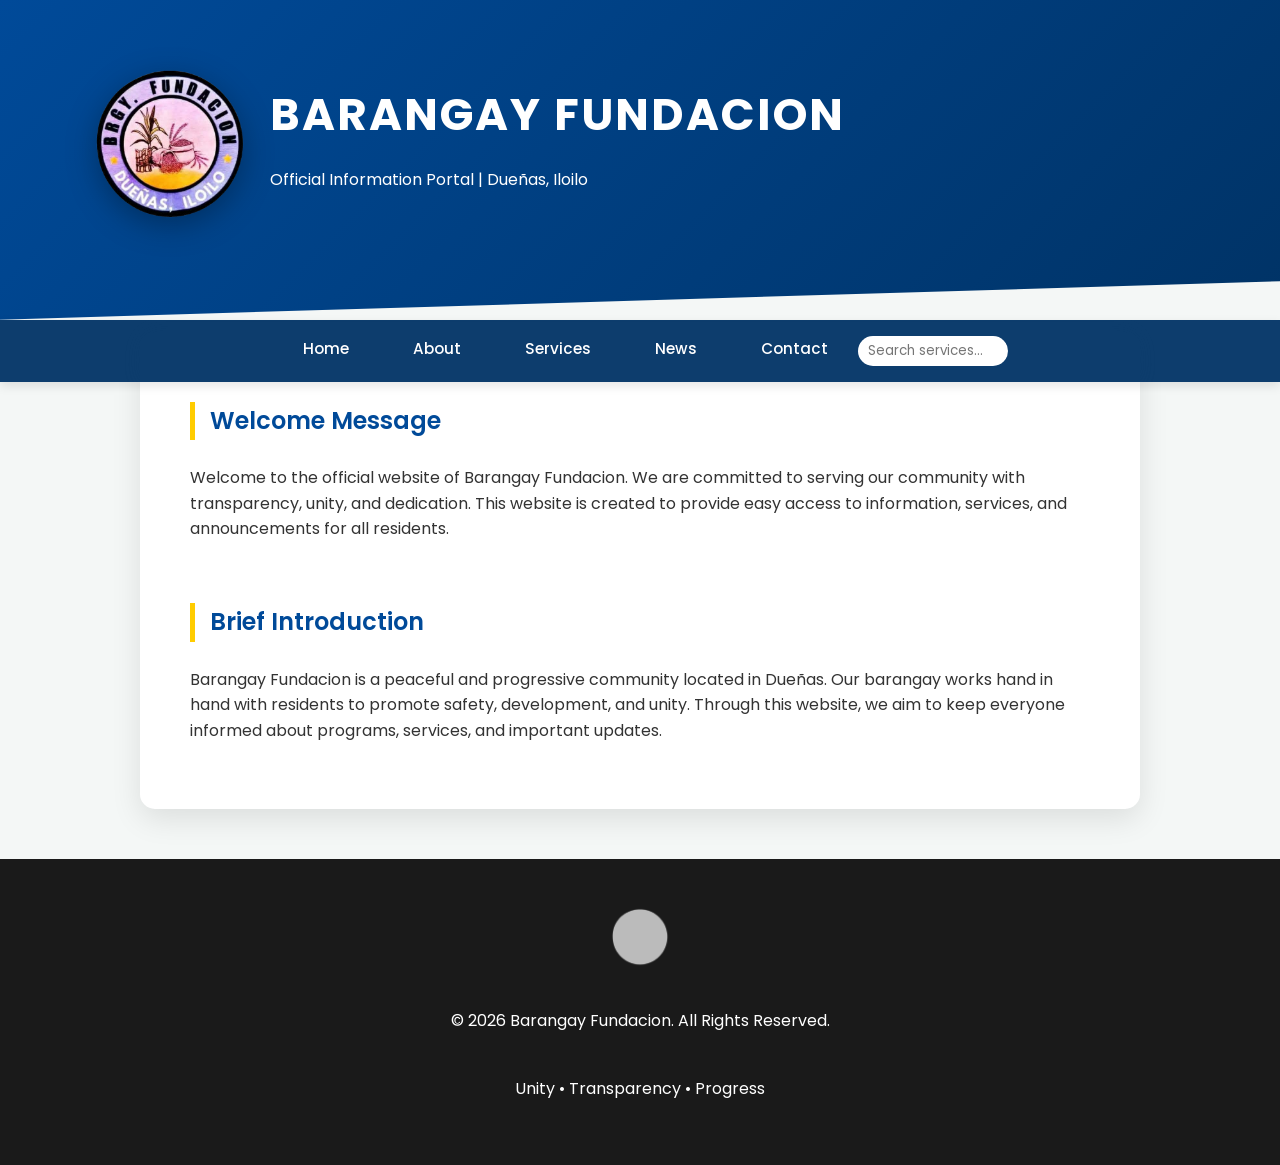
==== index.html @ b8a99304 "Complete Barangay Information Portal with interactive UI" ====
<!DOCTYPE html>
<html lang="en">
<head>
    <meta charset="UTF-8">
    <meta name="viewport" content="width=device-width, initial-scale=1.0">
    <title>Home | Brgy. Fundacion</title>
    <link href="https://fonts.googleapis.com/css2?family=Poppins:wght@300;500;700&display=swap" rel="stylesheet">
    <link rel="stylesheet" href="style.css">
</head>
<body>
    <header>
        <div class="header-content">
            <img src="logo.png" alt="Barangay Fundacion Logo" class="main-logo">
            <div class="header-text">
                <h1>Barangay Fundacion</h1>
                <p>Official Information Portal | Dueñas, Iloilo</p>
            </div>
        </div>
    </header>

    <nav>
        <div class="nav-links">
            <a href="index.html">Home</a>
            <a href="about.html">About</a>
            <a href="services.html">Services</a>
            <a href="news.html">News</a>
            <a href="contact.html">Contact</a>
            </div>
        <div class="nav-search">
            <input type="text" placeholder="Search services..." style="margin:0; padding:5px 10px; width:150px; border-radius:15px; border:none;">
        </div>
    </nav>

    <div class="container">
        <h2>Welcome Message</h2>
        <p>Welcome to the official website of Barangay Fundacion. We are committed to serving our community with transparency, unity, and dedication. This website is created to provide easy access to information, services, and announcements for all residents.</p>
        
        <br>
        <h2>Brief Introduction</h2>
        <p>Barangay Fundacion is a peaceful and progressive community located in Dueñas. Our barangay works hand in hand with residents to promote safety, development, and unity. Through this website, we aim to keep everyone informed about programs, services, and important updates.</p>
    </div>

<footer>
    <img src="logo.png" alt="Brgy Logo" class="footer-logo">
    <p>&copy; 2026 Barangay Fundacion. All Rights Reserved.</p>
    <p>Unity • Transparency • Progress</p>
</footer>
</body>
</html>
---- style.css ----
/* Import Modern Font */
@import url('https://fonts.googleapis.com/css2?family=Poppins:wght@300;400;600;700&display=swap');

/* Color Palette & Variables */
:root {
    --primary: #004a99;
    --secondary: #003366;
    --accent: #ffcc00;
    --light: #f4f7f6;
    --white: #ffffff;
    --shadow: 0 10px 30px rgba(0,0,0,0.1);
    --transition: all 0.4s cubic-bezier(0.175, 0.885, 0.32, 1.275);
}

* {
    box-sizing: border-box;
    transition: var(--transition);
}

body {
    font-family: 'Poppins', sans-serif;
    line-height: 1.6;
    margin: 0;
    padding: 0;
    background-color: var(--light);
    color: #333;
    opacity: 0;
    animation: fadeInPage 0.8s ease-in forwards;
}

@keyframes fadeInPage {
    to { opacity: 1; }
}

/* --- HEADER & MAXIMIZED LOGO --- */
header {
    background: linear-gradient(135deg, var(--primary), var(--secondary));
    color: var(--white);
    padding: 4rem 2rem 6rem 2rem;
    text-align: center;
    clip-path: polygon(0 0, 100% 0, 100% 88%, 0% 100%);
}

.header-content {
    display: flex;
    flex-direction: column;
    align-items: center;
    gap: 20px;
    max-width: 1100px;
    margin: 0 auto;
}

@media (min-width: 768px) {
    .header-content {
        flex-direction: row;
        text-align: left;
    }
}

.main-logo {
    width: 160px; /* Maximized Logo */
    height: auto;
    filter: drop-shadow(0 8px 15px rgba(0,0,0,0.3));
    cursor: pointer;
    animation: logoEntrance 1s ease-out;
}

.main-logo:hover {
    transform: scale(1.1) rotate(5deg);
    filter: drop-shadow(0 12px 20px rgba(255, 204, 0, 0.4));
}

@keyframes logoEntrance {
    from { transform: scale(0) rotate(-45deg); opacity: 0; }
    to { transform: scale(1) rotate(0); opacity: 1; }
}

.header-text h1 {
    font-size: 2.8rem;
    margin: 0;
    text-transform: uppercase;
    letter-spacing: 2px;
    font-weight: 700;
}

/* --- NAVIGATION --- */
nav {
    background: rgba(0, 51, 102, 0.95);
    backdrop-filter: blur(10px); /* Glass effect */
    display: flex;
    justify-content: center;
    padding: 1rem;
    position: sticky;
    top: 0;
    z-index: 1000;
    box-shadow: 0 4px 10px rgba(0,0,0,0.1);
}

nav a {
    color: var(--white);
    text-decoration: none;
    padding: 10px 22px;
    margin: 0 8px;
    border-radius: 30px;
    font-weight: 500;
    font-size: 0.95rem;
}

nav a:hover, nav a.active {
    background: var(--accent);
    color: var(--secondary);
    transform: translateY(-3px);
    box-shadow: 0 4px 15px rgba(255, 204, 0, 0.3);
}

/* --- CONTENT CONTAINER --- */
.container {
    max-width: 1000px;
    margin: -50px auto 50px auto;
    background: var(--white);
    padding: 50px;
    border-radius: 15px;
    box-shadow: var(--shadow);
    position: relative;
}

h2 {
    color: var(--primary);
    font-weight: 600;
    border-left: 5px solid var(--accent);
    padding-left: 15px;
    margin-bottom: 25px;
}

/* --- INTERACTIVE LISTS & CARDS --- */
.official-list li, .service-list li, .announcement {
    background: #fff;
    padding: 20px;
    margin-bottom: 15px;
    border-radius: 10px;
    border: 1px solid #f0f0f0;
    list-style: none;
    display: flex;
    align-items: center;
    gap: 15px;
}

.official-list li:hover, .service-list li:hover, .announcement:hover {
    transform: translateX(10px); /* Slide effect on hover */
    background: #fafafa;
    border-color: var(--primary);
}

.announcement {
    border-left: 6px solid var(--primary);
    flex-direction: column;
    align-items: flex-start;
}

/* --- FORM & BUTTONS --- */
input, textarea {
    width: 100%;
    padding: 15px;
    margin: 10px 0 20px 0;
    border: 2px solid #eee;
    border-radius: 10px;
    font-family: inherit;
}

input:focus {
    border-color: var(--primary);
    box-shadow: 0 0 10px rgba(0, 74, 153, 0.1);
}

button {
    background: var(--primary);
    color: white;
    padding: 15px 40px;
    border: none;
    border-radius: 50px;
    cursor: pointer;
    font-weight: 600;
    text-transform: uppercase;
    letter-spacing: 1.5px;
    box-shadow: 0 5px 15px rgba(0, 74, 153, 0.2);
}

button:hover {
    background: var(--secondary);
    transform: translateY(-3px) scale(1.05);
    box-shadow: 0 8px 20px rgba(0, 74, 153, 0.3);
}

/* --- FOOTER --- */
footer {
    background: #1a1a1a;
    color: #ffffff;
    text-align: center;
    padding: 3rem 1rem;
    display: flex;
    flex-direction: column;
    align-items: center;
    gap: 10px;
}

.footer-logo {
    width: 60px;
    height: auto;
    opacity: 0.7;
    filter: brightness(0) invert(1); /* Makes logo white for footer */
    margin-bottom: 15px;
}

.footer-logo:hover {
    opacity: 1;
    transform: rotate(360deg);
    transition: 1s;
}

/* --- UTILITY --- */
.text-accent { color: var(--accent); }

.dashboard {
    display: grid;
    grid-template-columns: repeat(auto-fit, minmax(200px, 1fr));
    gap: 20px;
    margin-top: 30px;
}

.dash-card {
    background: var(--primary);
    color: white;
    padding: 20px;
    text-align: center;
    border-radius: 12px;
    text-decoration: none;
    font-weight: 600;
}

.dash-card:hover {
    background: var(--accent);
    color: var(--secondary);
    transform: translateY(-5px);
}
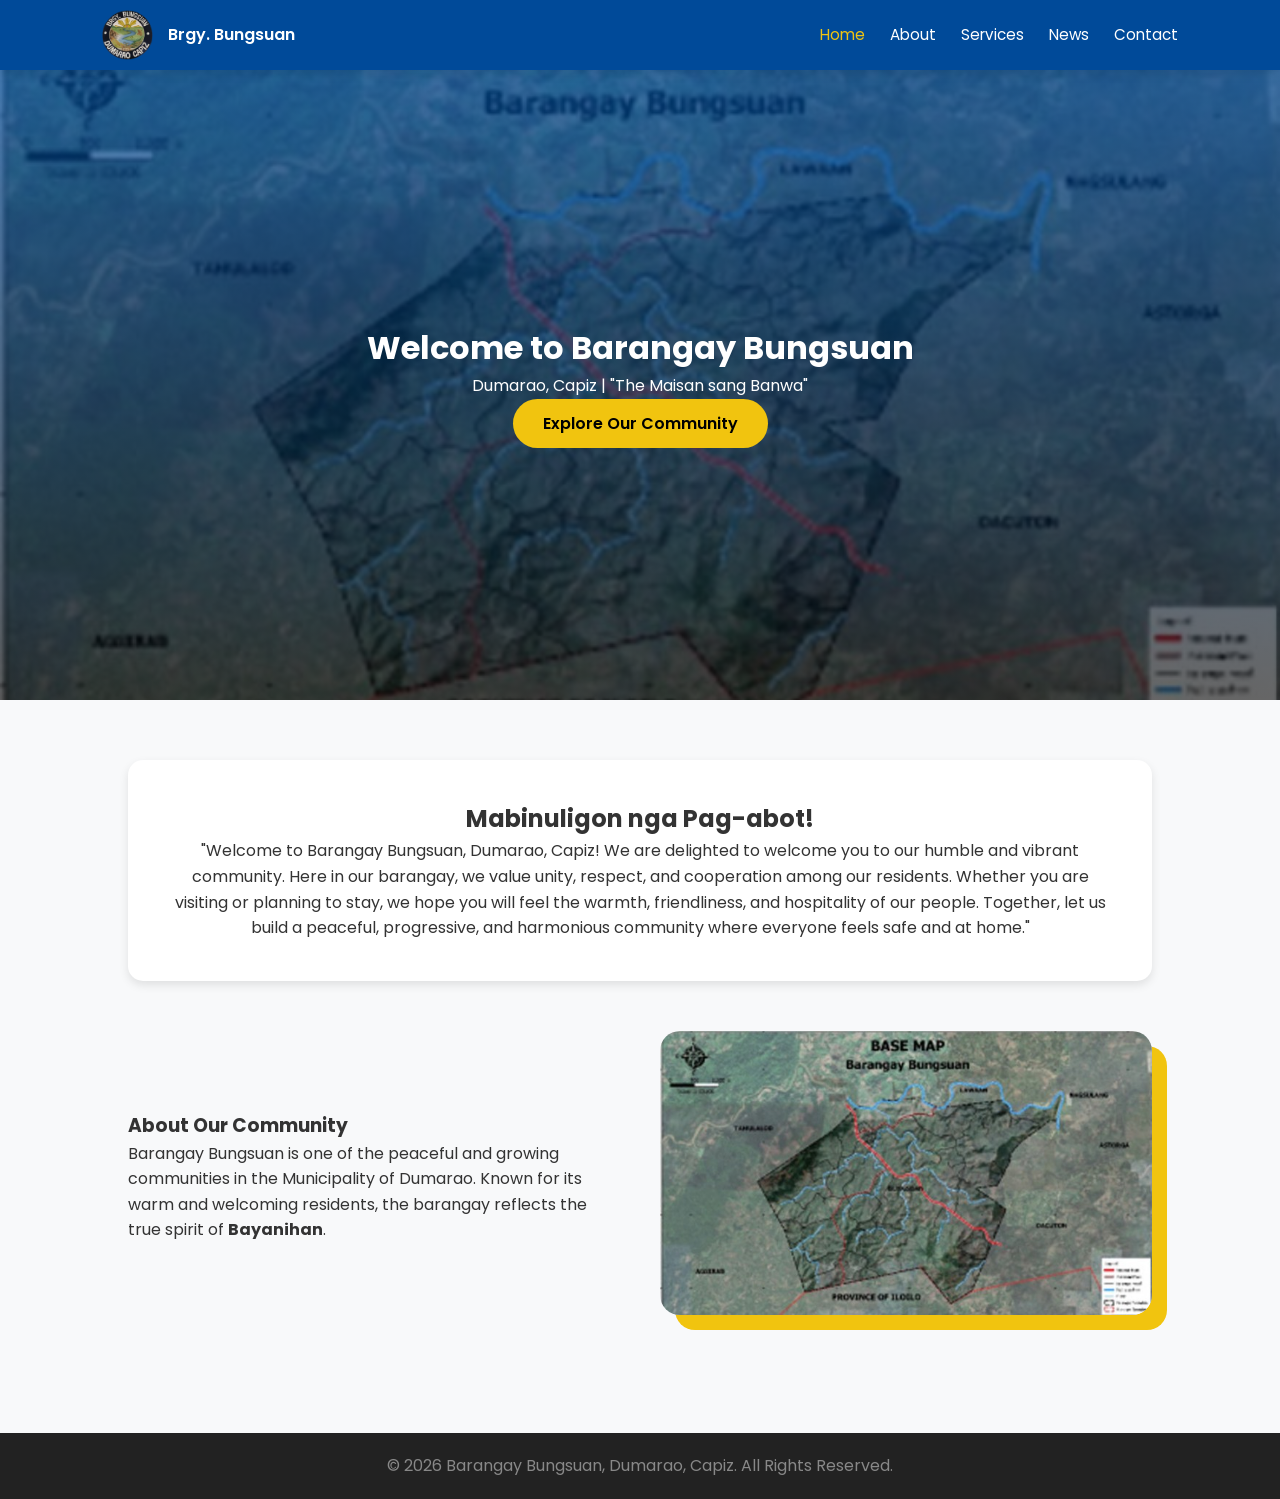
==== commit 00adfabd: "first commit" ====
--- a/index.html
+++ b/index.html
@@ -3,47 +3,52 @@
 <head>
     <meta charset="UTF-8">
     <meta name="viewport" content="width=device-width, initial-scale=1.0">
-    <title>Home | Brgy. Fundacion</title>
-    <link href="https://fonts.googleapis.com/css2?family=Poppins:wght@300;500;700&display=swap" rel="stylesheet">
-    <link rel="stylesheet" href="style.css">
+    <title>Brgy. Bungsuan | Official Portal</title>
+    <link rel="stylesheet" href="css/style.css">
+    <link href="https://fonts.googleapis.com/css2?family=Poppins:wght@300;400;600&display=swap" rel="stylesheet">
 </head>
 <body>
-    <header>
-        <div class="header-content">
-            <img src="logo.png" alt="Barangay Fundacion Logo" class="main-logo">
-            <div class="header-text">
-                <h1>Barangay Fundacion</h1>
-                <p>Official Information Portal | Dueñas, Iloilo</p>
-            </div>
+    <nav>
+        <div class="logo">
+            <img src="images/logo.png" alt="Bungsuan Seal"> 
+            <span>Brgy. Bungsuan</span>
+        </div>
+        <ul>
+            <li><a href="index.html" class="active">Home</a></li>
+            <li><a href="about.html">About</a></li>
+            <li><a href="services.html">Services</a></li>
+            <li><a href="news.html">News</a></li>
+            <li><a href="contact.html">Contact</a></li>
+        </ul>
+    </nav>
+
+    <header class="hero">
+        <div class="hero-content">
+            <h1>Welcome to Barangay Bungsuan</h1>
+            <p>Dumarao, Capiz | "The Maisan sang Banwa"</p>
+            <a href="#intro" class="btn-main">Explore Our Community</a>
         </div>
     </header>
 
-    <nav>
-        <div class="nav-links">
-            <a href="index.html">Home</a>
-            <a href="about.html">About</a>
-            <a href="services.html">Services</a>
-            <a href="news.html">News</a>
-            <a href="contact.html">Contact</a>
+    <section id="intro" class="container">
+        <div class="welcome-box">
+            <h2>Mabinuligon nga Pag-abot!</h2>
+            <p class="lead">"Welcome to Barangay Bungsuan, Dumarao, Capiz! We are delighted to welcome you to our humble and vibrant community. Here in our barangay, we value unity, respect, and cooperation among our residents. Whether you are visiting or planning to stay, we hope you will feel the warmth, friendliness, and hospitality of our people. Together, let us build a peaceful, progressive, and harmonious community where everyone feels safe and at home."</p>
+        </div>
+        
+        <div class="intro-grid">
+            <div class="intro-text">
+                <h3>About Our Community</h3>
+                <p>Barangay Bungsuan is one of the peaceful and growing communities in the Municipality of Dumarao. Known for its warm and welcoming residents, the barangay reflects the true spirit of <strong>Bayanihan</strong>.</p>
             </div>
-        <div class="nav-search">
-            <input type="text" placeholder="Search services..." style="margin:0; padding:5px 10px; width:150px; border-radius:15px; border:none;">
+            <div class="intro-image">
+                <img src="images/intro_bg.jpg" alt="Bungsuan Landscape" class="interactive-img">
+            </div>
         </div>
-    </nav>
+    </section>
 
-    <div class="container">
-        <h2>Welcome Message</h2>
-        <p>Welcome to the official website of Barangay Fundacion. We are committed to serving our community with transparency, unity, and dedication. This website is created to provide easy access to information, services, and announcements for all residents.</p>
-        
-        <br>
-        <h2>Brief Introduction</h2>
-        <p>Barangay Fundacion is a peaceful and progressive community located in Dueñas. Our barangay works hand in hand with residents to promote safety, development, and unity. Through this website, we aim to keep everyone informed about programs, services, and important updates.</p>
-    </div>
-
-<footer>
-    <img src="logo.png" alt="Brgy Logo" class="footer-logo">
-    <p>&copy; 2026 Barangay Fundacion. All Rights Reserved.</p>
-    <p>Unity • Transparency • Progress</p>
-</footer>
+    <footer>
+        <p>&copy; 2026 Barangay Bungsuan, Dumarao, Capiz. All Rights Reserved.</p>
+    </footer>
 </body>
 </html>
--- a/css/style.css
+++ b/css/style.css
@@ -0,0 +1,224 @@
+/* ==========================================================================
+   1. GLOBAL VARIABLES & RESET
+   ========================================================================== */
+:root {
+    --primary: #004a99;
+    --accent: #f1c40f;
+    --white: #ffffff;
+    --light: #f8f9fa;
+    --text: #333;
+    --shadow: 0 4px 10px rgba(0,0,0,0.1);
+}
+
+* {
+    margin: 0;
+    padding: 0;
+    box-sizing: border-box;
+}
+
+body {
+    font-family: 'Poppins', sans-serif;
+    color: var(--text);
+    background-color: var(--light);
+    line-height: 1.6;
+}
+
+/* ==========================================================================
+   2. SHARED COMPONENTS (Universal)
+   ========================================================================== */
+
+/* Navigation */
+nav {
+    background: var(--primary);
+    display: flex;
+    justify-content: space-between;
+    align-items: center;
+    padding: 10px 8%;
+    box-shadow: var(--shadow);
+    position: sticky;
+    top: 0;
+    z-index: 1000;
+}
+
+.logo {
+    display: flex;
+    align-items: center;
+    color: white;
+    font-weight: 600;
+}
+
+.logo img {
+    height: 50px;
+    margin-right: 15px;
+    transition: transform 0.3s;
+}
+
+.logo img:hover {
+    transform: rotate(15deg) scale(1.1);
+}
+
+nav ul {
+    display: flex;
+    list-style: none;
+}
+
+nav ul li { margin-left: 25px; }
+
+nav ul li a {
+    text-decoration: none;
+    color: white;
+    font-size: 0.95rem;
+    transition: 0.3s;
+}
+
+nav ul li a:hover, nav ul li a.active {
+    color: var(--accent);
+}
+
+/* Layout Container */
+.container {
+    padding: 60px 10%;
+}
+
+.section-title {
+    text-align: center;
+    margin-bottom: 30px;
+    font-size: 2rem;
+    color: var(--primary);
+}
+
+.section-title::after {
+    content: '';
+    display: block;
+    width: 60px;
+    height: 4px;
+    background: var(--accent);
+    margin: 10px auto;
+}
+
+/* Global Button */
+.btn-main {
+    display: inline-block;
+    padding: 12px 30px;
+    background: var(--accent);
+    color: #000;
+    text-decoration: none;
+    border-radius: 50px;
+    font-weight: 600;
+    transition: 0.3s;
+}
+
+/* Footer */
+footer {
+    background: #222;
+    color: #888;
+    text-align: center;
+    padding: 20px;
+    margin-top: 50px;
+}
+
+/* ==========================================================================
+   3. HOME PAGE SPECIFIC
+   ========================================================================== */
+.hero {
+    background: linear-gradient(rgba(0, 74, 153, 0.7), rgba(0, 0, 0, 0.6)), url('../images/intro_bg.jpg');
+    background-size: cover;
+    background-position: center;
+    height: 70vh;
+    display: flex;
+    justify-content: center;
+    align-items: center;
+    text-align: center;
+    color: white;
+}
+
+.welcome-box {
+    background: white;
+    padding: 40px;
+    border-radius: 15px;
+    box-shadow: var(--shadow);
+    text-align: center;
+    margin-bottom: 50px;
+}
+
+.intro-grid {
+    display: grid;
+    grid-template-columns: 1fr 1fr;
+    gap: 40px;
+    align-items: center;
+}
+
+.interactive-img {
+    width: 100%;
+    border-radius: 20px;
+    box-shadow: 15px 15px 0px var(--accent);
+    transition: 0.5s;
+}
+
+.interactive-img:hover {
+    transform: translate(-5px, -5px);
+    box-shadow: 20px 20px 0px var(--primary);
+}
+
+/* ==========================================================================
+   4. ABOUT PAGE & OFFICIALS
+   ========================================================================== */
+.stats-grid {
+    display: flex;
+    justify-content: space-around;
+    background: var(--primary);
+    color: white;
+    padding: 30px;
+    border-radius: 15px;
+    margin: 30px 0;
+}
+
+.stat-item h4 { font-size: 2rem; color: var(--accent); }
+
+.officials-grid {
+    display: grid;
+    grid-template-columns: repeat(auto-fit, minmax(200px, 1fr));
+    gap: 20px;
+}
+
+.official-card {
+    background: white;
+    padding: 20px;
+    text-align: center;
+    border-radius: 10px;
+    border-bottom: 4px solid var(--accent);
+    transition: 0.3s;
+}
+
+.official-card:hover {
+    transform: translateY(-5px);
+    box-shadow: var(--shadow);
+}
+
+.official-card.appointed { border-bottom-color: #95a5a6; }
+
+/* ==========================================================================
+   5. SERVICES & NEWS CARDS
+   ========================================================================== */
+.card-grid {
+    display: grid;
+    grid-template-columns: repeat(auto-fit, minmax(280px, 1fr));
+    gap: 25px;
+}
+
+.service-card, .news-item {
+    background: white;
+    padding: 30px;
+    border-radius: 10px;
+    box-shadow: 0 2px 15px rgba(0,0,0,0.05);
+}
+
+/* ==========================================================================
+   6. ANIMATIONS
+   ========================================================================== */
+@keyframes fadeInDown {
+    from { opacity: 0; transform: translateY(-30px); }
+    to { opacity: 1; transform: translateY(0); }
+}
+
+.hero-content { animation: fadeInDown 1s ease; }
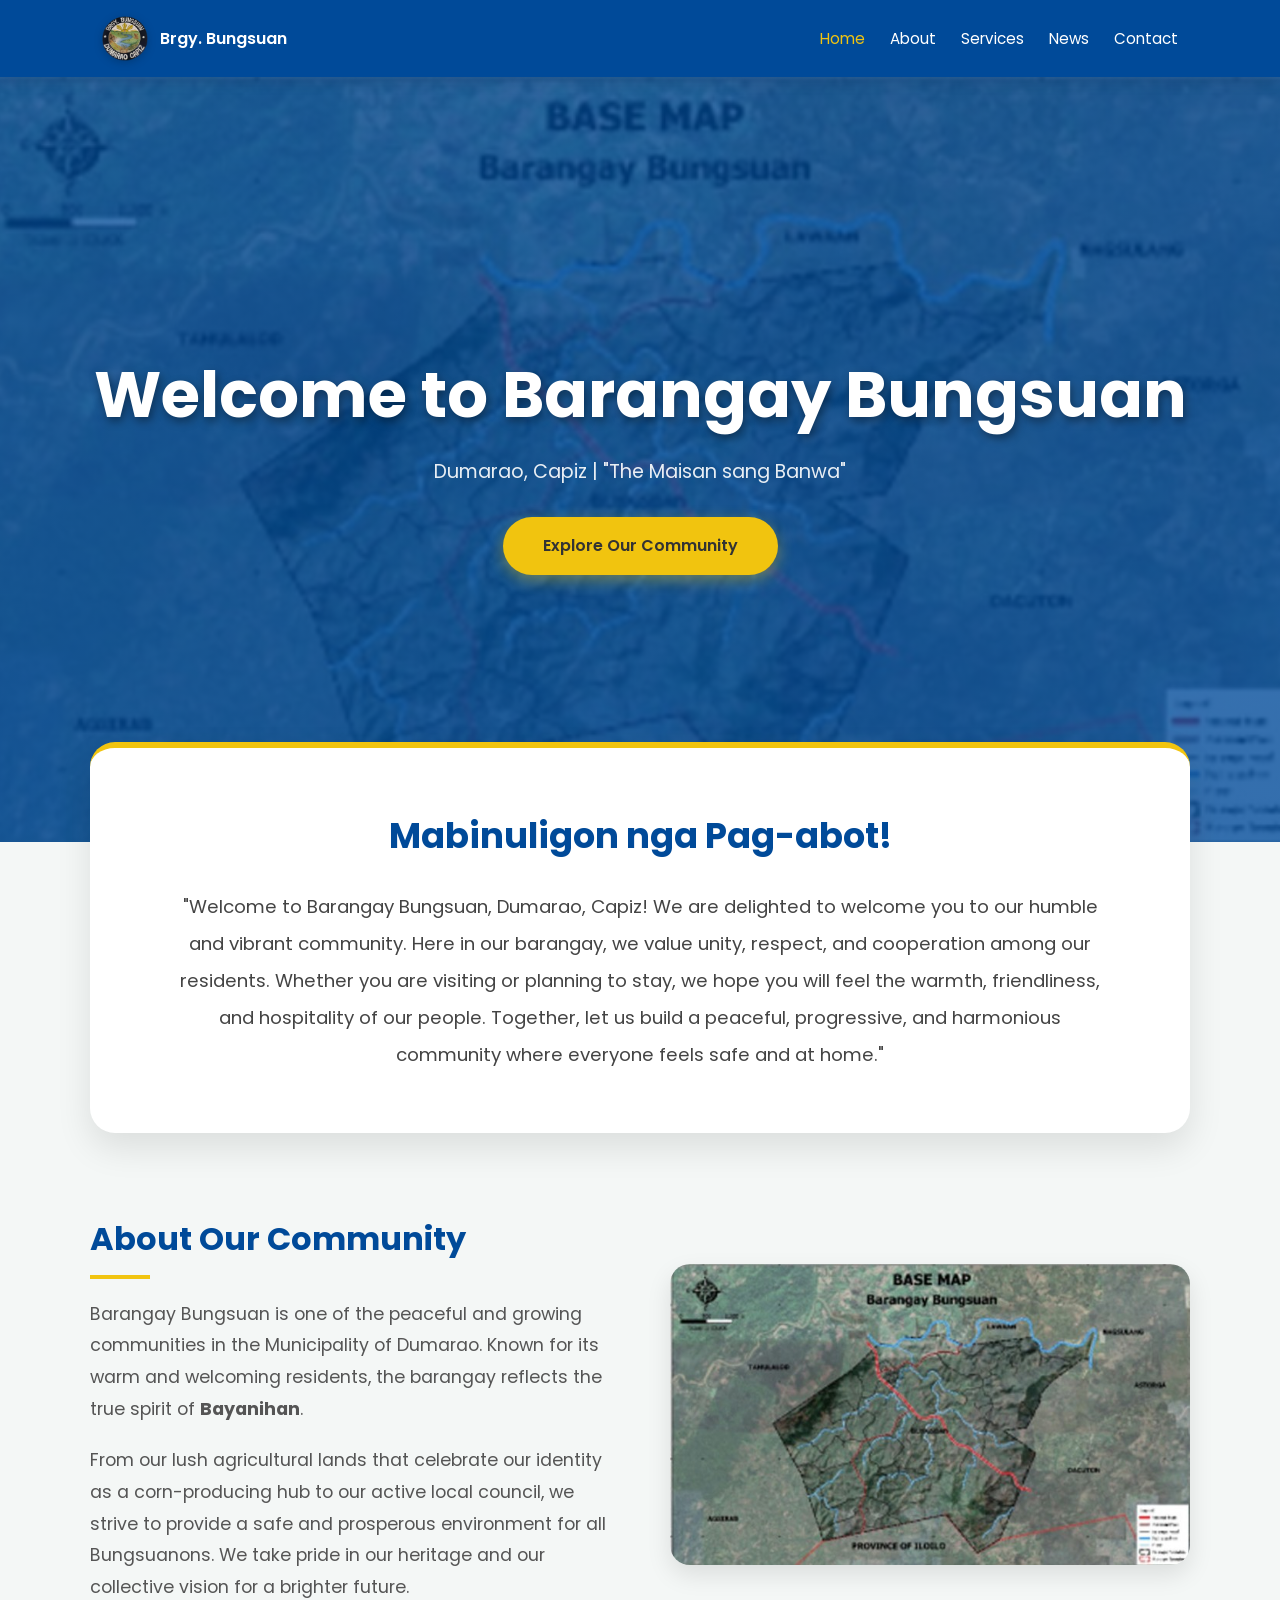
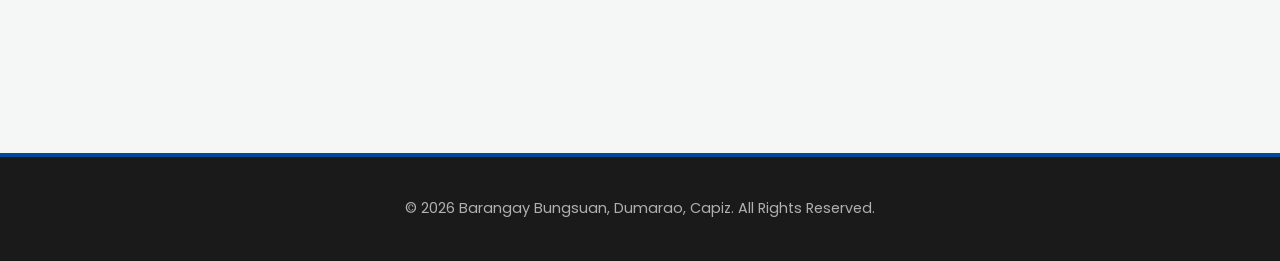
==== commit a5673ff2: "Update modular CSS, logo fix, and home page interactivity" ====
--- a/index.html
+++ b/index.html
@@ -4,10 +4,164 @@
     <meta charset="UTF-8">
     <meta name="viewport" content="width=device-width, initial-scale=1.0">
     <title>Brgy. Bungsuan | Official Portal</title>
+    
     <link rel="stylesheet" href="css/style.css">
     <link href="https://fonts.googleapis.com/css2?family=Poppins:wght@300;400;600&display=swap" rel="stylesheet">
+
+    <style>
+        /* --- HOME PAGE SPECIFIC STYLES --- */
+        
+        /* Hero Section */
+        .hero {
+            height: 85vh;
+            background: linear-gradient(rgba(0, 74, 153, 0.75), rgba(0, 74, 153, 0.8)), 
+                        url('images/intro_bg.jpg') no-repeat center center/cover;
+            display: flex;
+            align-items: center;
+            justify-content: center;
+            text-align: center;
+            color: white;
+            padding: 0 20px;
+        }
+
+        .hero-content h1 {
+            font-size: clamp(2.2rem, 6vw, 4rem);
+            margin-bottom: 10px;
+            text-shadow: 2px 4px 10px rgba(0,0,0,0.4);
+            animation: slideDown 0.8s ease-out;
+        }
+
+        .hero-content p {
+            font-size: 1.2rem;
+            margin-bottom: 30px;
+            opacity: 0.9;
+            animation: fadeIn 1.2s ease-in;
+        }
+
+        .btn-main {
+            display: inline-block;
+            padding: 16px 40px;
+            background-color: var(--accent);
+            color: #333;
+            text-decoration: none;
+            border-radius: 50px;
+            font-weight: 600;
+            transition: all 0.3s cubic-bezier(0.175, 0.885, 0.32, 1.275);
+            box-shadow: 0 5px 15px rgba(241, 196, 15, 0.4);
+        }
+
+        .btn-main:hover {
+            transform: scale(1.05);
+            background-color: #f39c12;
+            box-shadow: 0 8px 25px rgba(241, 196, 15, 0.6);
+        }
+
+        /* Container & Layout */
+        .container {
+            width: 90%;
+            max-width: 1100px;
+            margin: 0 auto;
+            padding-bottom: 80px;
+        }
+
+        /* Welcome Box - Modern Overlap */
+        .welcome-box {
+            background: #ffffff;
+            padding: 60px 40px;
+            border-radius: 25px;
+            box-shadow: 0 15px 35px rgba(0,0,0,0.1);
+            margin-top: -100px; 
+            position: relative;
+            z-index: 10;
+            text-align: center;
+            border-top: 6px solid var(--accent);
+        }
+
+        .welcome-box h2 {
+            color: var(--primary);
+            font-size: 2.2rem;
+            margin-bottom: 25px;
+        }
+
+        .lead {
+            font-size: 1.15rem;
+            color: #444;
+            line-height: 2;
+            max-width: 950px;
+            margin: 0 auto;
+        }
+
+        /* Community Intro Grid */
+        .intro-grid {
+            display: grid;
+            grid-template-columns: 1fr 1fr;
+            gap: 60px;
+            align-items: center;
+            margin-top: 80px;
+        }
+
+        .intro-text h3 {
+            color: var(--primary);
+            font-size: 2rem;
+            margin-bottom: 20px;
+        }
+
+        .intro-text h3::after {
+            content: '';
+            display: block;
+            width: 60px;
+            height: 4px;
+            background: var(--accent);
+            margin-top: 10px;
+        }
+
+        .intro-text p {
+            color: #555;
+            font-size: 1.1rem;
+            margin-bottom: 20px;
+            line-height: 1.8;
+        }
+
+        .intro-image {
+            position: relative;
+        }
+
+        .interactive-img {
+            width: 100%;
+            border-radius: 20px;
+            box-shadow: 0 10px 25px rgba(0,0,0,0.1);
+            transition: all 0.5s ease;
+        }
+
+        .interactive-img:hover {
+            transform: scale(1.02) rotate(1deg);
+            box-shadow: 0 15px 35px rgba(0,0,0,0.2);
+        }
+
+        /* Animations */
+        @keyframes slideDown {
+            from { opacity: 0; transform: translateY(-30px); }
+            to { opacity: 1; transform: translateY(0); }
+        }
+
+        @keyframes fadeIn {
+            from { opacity: 0; }
+            to { opacity: 1; }
+        }
+
+        /* Mobile Optimization */
+        @media (max-width: 768px) {
+            .hero { height: 75vh; }
+            .welcome-box { margin-top: -60px; padding: 40px 20px; }
+            .intro-grid { grid-template-columns: 1fr; gap: 40px; text-align: center; }
+            .intro-text h3::after { margin: 10px auto; }
+            .hero-content h1 { font-size: 2.1rem; }
+            .lead { font-size: 1.05rem; }
+        }
+    </style>
 </head>
 <body>
+
     <nav>
         <div class="logo">
             <img src="images/logo.png" alt="Bungsuan Seal"> 
@@ -30,25 +184,50 @@
         </div>
     </header>
 
-    <section id="intro" class="container">
-        <div class="welcome-box">
+    <main id="intro" class="container">
+        <section class="welcome-box">
             <h2>Mabinuligon nga Pag-abot!</h2>
             <p class="lead">"Welcome to Barangay Bungsuan, Dumarao, Capiz! We are delighted to welcome you to our humble and vibrant community. Here in our barangay, we value unity, respect, and cooperation among our residents. Whether you are visiting or planning to stay, we hope you will feel the warmth, friendliness, and hospitality of our people. Together, let us build a peaceful, progressive, and harmonious community where everyone feels safe and at home."</p>
-        </div>
+        </section>
         
-        <div class="intro-grid">
+        <section class="intro-grid">
             <div class="intro-text">
                 <h3>About Our Community</h3>
                 <p>Barangay Bungsuan is one of the peaceful and growing communities in the Municipality of Dumarao. Known for its warm and welcoming residents, the barangay reflects the true spirit of <strong>Bayanihan</strong>.</p>
+                <p>From our lush agricultural lands that celebrate our identity as a corn-producing hub to our active local council, we strive to provide a safe and prosperous environment for all Bungsuanons. We take pride in our heritage and our collective vision for a brighter future.</p>
             </div>
             <div class="intro-image">
                 <img src="images/intro_bg.jpg" alt="Bungsuan Landscape" class="interactive-img">
             </div>
-        </div>
-    </section>
+        </section>
+    </main>
 
     <footer>
         <p>&copy; 2026 Barangay Bungsuan, Dumarao, Capiz. All Rights Reserved.</p>
     </footer>
+
+    <button id="topBtn" title="Go to top">↑</button>
+
+    <script>
+        // Smooth scrolling for the Explore button
+        document.querySelector('.btn-main').addEventListener('click', function(e) {
+            e.preventDefault();
+            const targetId = this.getAttribute('href');
+            document.querySelector(targetId).scrollIntoView({ behavior: 'smooth' });
+        });
+
+        // Back to Top functionality
+        const topBtn = document.getElementById("topBtn");
+        window.onscroll = function() {
+            if (document.body.scrollTop > 400 || document.documentElement.scrollTop > 400) {
+                topBtn.style.display = "block";
+            } else {
+                topBtn.style.display = "none";
+            }
+        };
+        topBtn.onclick = function() {
+            window.scrollTo({top: 0, behavior: 'smooth'});
+        };
+    </script>
 </body>
 </html>
--- a/css/style.css
+++ b/css/style.css
@@ -1,224 +1,133 @@
-/* ==========================================================================
-   1. GLOBAL VARIABLES & RESET
-   ========================================================================== */
+/* --- SHARED VARIABLES & RESET --- */
 :root {
     --primary: #004a99;
     --accent: #f1c40f;
+    --light-bg: #f4f7f6;
+    --text: #333;
     --white: #ffffff;
-    --light: #f8f9fa;
-    --text: #333;
-    --shadow: 0 4px 10px rgba(0,0,0,0.1);
+    --shadow: 0 4px 15px rgba(0,0,0,0.1);
 }
 
-* {
-    margin: 0;
-    padding: 0;
-    box-sizing: border-box;
+* { 
+    margin: 0; 
+    padding: 0; 
+    box-sizing: border-box; 
 }
 
-body {
-    font-family: 'Poppins', sans-serif;
-    color: var(--text);
-    background-color: var(--light);
-    line-height: 1.6;
+body { 
+    font-family: 'Poppins', sans-serif; 
+    background-color: var(--light-bg); 
+    color: var(--text); 
+    line-height: 1.6; 
+    scroll-behavior: smooth; /* Enables smooth scrolling site-wide */
 }
 
-/* ==========================================================================
-   2. SHARED COMPONENTS (Universal)
-   ========================================================================== */
-
-/* Navigation */
+/* --- SHARED NAVIGATION --- */
 nav {
     background: var(--primary);
     display: flex;
     justify-content: space-between;
     align-items: center;
-    padding: 10px 8%;
-    box-shadow: var(--shadow);
+    padding: 1rem 8%;
     position: sticky;
     top: 0;
     z-index: 1000;
-}
-
-.logo {
-    display: flex;
-    align-items: center;
-    color: white;
-    font-weight: 600;
-}
-
-.logo img {
-    height: 50px;
-    margin-right: 15px;
-    transition: transform 0.3s;
-}
-
-.logo img:hover {
-    transform: rotate(15deg) scale(1.1);
-}
-
-nav ul {
-    display: flex;
-    list-style: none;
-}
-
-nav ul li { margin-left: 25px; }
-
-nav ul li a {
-    text-decoration: none;
-    color: white;
-    font-size: 0.95rem;
-    transition: 0.3s;
-}
-
-nav ul li a:hover, nav ul li a.active {
-    color: var(--accent);
-}
-
-/* Layout Container */
-.container {
-    padding: 60px 10%;
-}
-
-.section-title {
-    text-align: center;
-    margin-bottom: 30px;
-    font-size: 2rem;
-    color: var(--primary);
-}
-
-.section-title::after {
-    content: '';
-    display: block;
-    width: 60px;
-    height: 4px;
-    background: var(--accent);
-    margin: 10px auto;
-}
-
-/* Global Button */
-.btn-main {
-    display: inline-block;
-    padding: 12px 30px;
-    background: var(--accent);
-    color: #000;
-    text-decoration: none;
-    border-radius: 50px;
-    font-weight: 600;
-    transition: 0.3s;
-}
-
-/* Footer */
-footer {
-    background: #222;
-    color: #888;
-    text-align: center;
-    padding: 20px;
-    margin-top: 50px;
-}
-
-/* ==========================================================================
-   3. HOME PAGE SPECIFIC
-   ========================================================================== */
-.hero {
-    background: linear-gradient(rgba(0, 74, 153, 0.7), rgba(0, 0, 0, 0.6)), url('../images/intro_bg.jpg');
-    background-size: cover;
-    background-position: center;
-    height: 70vh;
-    display: flex;
-    justify-content: center;
-    align-items: center;
-    text-align: center;
-    color: white;
-}
-
-.welcome-box {
-    background: white;
-    padding: 40px;
-    border-radius: 15px;
-    box-shadow: var(--shadow);
-    text-align: center;
-    margin-bottom: 50px;
-}
-
-.intro-grid {
-    display: grid;
-    grid-template-columns: 1fr 1fr;
-    gap: 40px;
-    align-items: center;
-}
-
-.interactive-img {
-    width: 100%;
-    border-radius: 20px;
-    box-shadow: 15px 15px 0px var(--accent);
-    transition: 0.5s;
-}
-
-.interactive-img:hover {
-    transform: translate(-5px, -5px);
-    box-shadow: 20px 20px 0px var(--primary);
-}
-
-/* ==========================================================================
-   4. ABOUT PAGE & OFFICIALS
-   ========================================================================== */
-.stats-grid {
-    display: flex;
-    justify-content: space-around;
-    background: var(--primary);
-    color: white;
-    padding: 30px;
-    border-radius: 15px;
-    margin: 30px 0;
-}
-
-.stat-item h4 { font-size: 2rem; color: var(--accent); }
-
-.officials-grid {
-    display: grid;
-    grid-template-columns: repeat(auto-fit, minmax(200px, 1fr));
-    gap: 20px;
-}
-
-.official-card {
-    background: white;
-    padding: 20px;
-    text-align: center;
-    border-radius: 10px;
-    border-bottom: 4px solid var(--accent);
-    transition: 0.3s;
-}
-
-.official-card:hover {
-    transform: translateY(-5px);
     box-shadow: var(--shadow);
 }
 
-.official-card.appointed { border-bottom-color: #95a5a6; }
-
-/* ==========================================================================
-   5. SERVICES & NEWS CARDS
-   ========================================================================== */
-.card-grid {
-    display: grid;
-    grid-template-columns: repeat(auto-fit, minmax(280px, 1fr));
-    gap: 25px;
+.logo { 
+    display: flex; 
+    align-items: center; 
+    color: white; 
+    font-weight: 600; 
+    text-decoration: none; /* In case the logo is wrapped in an <a> tag */
 }
 
-.service-card, .news-item {
-    background: white;
-    padding: 30px;
-    border-radius: 10px;
-    box-shadow: 0 2px 15px rgba(0,0,0,0.05);
+/* Seal Styling */
+.logo img { 
+    height: 45px; 
+    width: auto;
+    margin-right: 12px; 
+    filter: drop-shadow(0 2px 4px rgba(0,0,0,0.2)); /* Makes the seal pop */
 }
 
-/* ==========================================================================
-   6. ANIMATIONS
-   ========================================================================== */
-@keyframes fadeInDown {
-    from { opacity: 0; transform: translateY(-30px); }
-    to { opacity: 1; transform: translateY(0); }
+nav ul { 
+    display: flex; 
+    list-style: none; 
 }
 
-.hero-content { animation: fadeInDown 1s ease; }+nav ul li { 
+    margin-left: 25px; 
+}
+
+nav ul li a { 
+    color: white; 
+    text-decoration: none; 
+    font-size: 0.95rem; 
+    font-weight: 400;
+    transition: 0.3s ease; 
+}
+
+nav ul li a:hover, 
+nav ul li a.active { 
+    color: var(--accent); 
+}
+
+/* --- SHARED FOOTER --- */
+footer { 
+    background: #1a1a1a; 
+    color: #b0b0b0; 
+    text-align: center; 
+    padding: 40px 20px; 
+    margin-top: 50px; 
+    font-size: 0.9rem;
+    border-top: 4px solid var(--primary);
+}
+
+/* --- BACK TO TOP BUTTON --- */
+#topBtn {
+    display: none; 
+    position: fixed; 
+    bottom: 25px; 
+    right: 30px; 
+    z-index: 999;
+    background-color: var(--primary); 
+    color: white; 
+    border: none;
+    width: 50px; 
+    height: 50px; 
+    border-radius: 50%; 
+    cursor: pointer;
+    font-size: 20px;
+    box-shadow: 0 4px 12px rgba(0,0,0,0.3);
+    transition: all 0.3s ease;
+}
+
+#topBtn:hover {
+    background-color: var(--accent);
+    color: #333;
+    transform: translateY(-5px);
+}
+
+/* --- GLOBAL RESPONSIVENESS --- */
+@media (max-width: 768px) {
+    nav { 
+        padding: 1rem 5%; 
+    }
+    
+    .logo span {
+        font-size: 0.9rem; /* Prevents text overflow on small phones */
+    }
+
+    .logo img {
+        height: 35px;
+    }
+
+    nav ul li { 
+        margin-left: 12px; 
+    }
+    
+    nav ul li a { 
+        font-size: 0.8rem; 
+    }
+}
